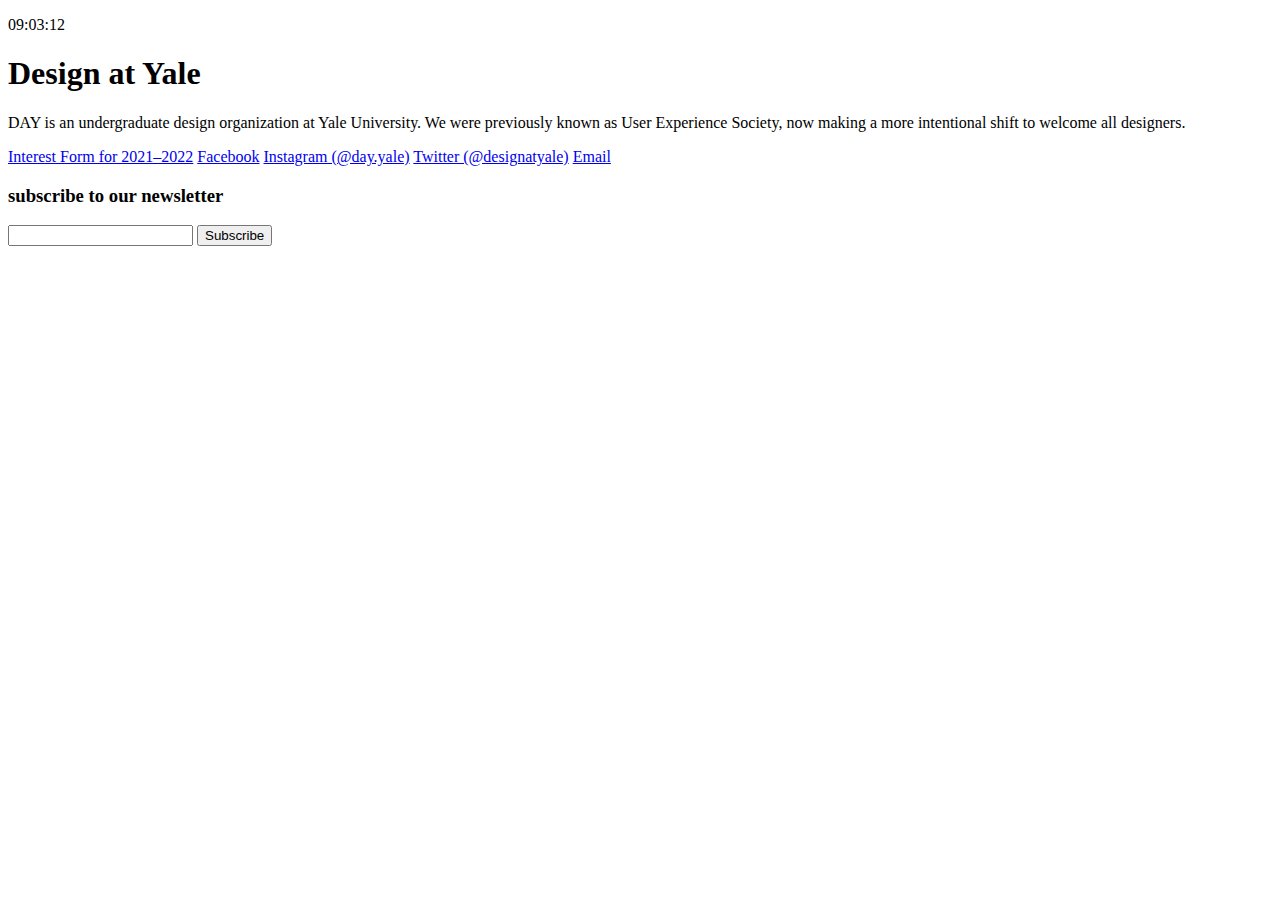
==== index.html @ 6bbe8b87 "force push" ====
<!DOCTYPE html>
<!--[if lte IE 6]><html class="preIE7 preIE8 preIE9"><![endif]-->
<!--[if IE 7]><html class="preIE8 preIE9"><![endif]-->
<!--[if IE 8]><html class="preIE9"><![endif]-->
<!--[if gte IE 9]><!--><html><!--<![endif]-->
  <head>
    <meta charset="UTF-8">
    <meta name="viewport" content="width=device-width,initial-scale=1">
  <title>Design at Yale</title>
  <link rel="stylesheet" href="reset.css" type="text/css">
  <link rel="stylesheet" href="main.css" type="text/css">
  
  
  <script type="text/javascript">
  var tick;
  function stop() {
  clearTimeout(tick);
  }
  function clock() {
  var ut=new Date();
  var h,m,s;
  var time="        ";
  h=ut.getHours();
  m=ut.getMinutes();
  s=ut.getSeconds();
  if(s<=9) s="0"+s;
  if(m<=9) m="0"+m;
  if(h<=9) h="0"+h;
  time+=h+":"+m+":"+s;
  document.getElementById('clock').innerHTML=time;
  tick=setTimeout("clock()",1000); 
  }
</script>
  

</head>
<body onload="clock();" onunload="stop();">

  <div id="wrapper">
    
    <div id="time">
      <p id="clock"></p>
    </div>
  
    <div class="main">
    <h1>Design at Yale</h1>
    <p>DAY is an undergraduate design organization at Yale University. We were previously known as User Experience Society, now making a more intentional shift to welcome all designers.</p>
      
      <div class="links">
        <a href="https://designatyale.com/interest">Interest Form for 2021–2022</a>
        <a href="https://www.facebook.com/uxsocietyyale">Facebook</a>
        <a href="http://instagram.com/day.yale">Instagram (@day.yale)</a>
        <a href="http://twitter.com/designatyale">Twitter (@designatyale)</a>
        <a href="mailto:uxsocietyyale@gmail.com">Email</a>
      
      </div>
      
    </div>
    
    <div id="newsletter">
    
        <div id="newsletter-container">
            
            <h3>subscribe to our newsletter</h3>
        <div class="newsletter">
            
            <!-- Begin Mailchimp Signup Form -->
<div id="mc_embed_signup">
<form action="https://gmail.us20.list-manage.com/subscribe/post?u=5d9deb15439ca8c25e27f2744&amp;id=3a9365ecce" method="post" id="mc-embedded-subscribe-form" name="mc-embedded-subscribe-form" class="validate" target="_blank" novalidate>	

	<input type="email" value="" name="EMAIL" class="required email" id="mce-EMAIL">

        <!-- real people should not fill this in and expect good things - do not remove this or risk form bot signups-->
    <div style="position: absolute; left: -5000px;" aria-hidden="true"><input type="text" name="b_5d9deb15439ca8c25e27f2744_3a9365ecce" tabindex="-1" value=""></div>
    <input type="submit" value="Subscribe" name="subscribe" id="mc-embedded-subscribe" class="button">
</form>
</div>

<!--End mc_embed_signup-->
            
        </div>
            
    </div>
    </div>
  
  </div>
</body>
</html>
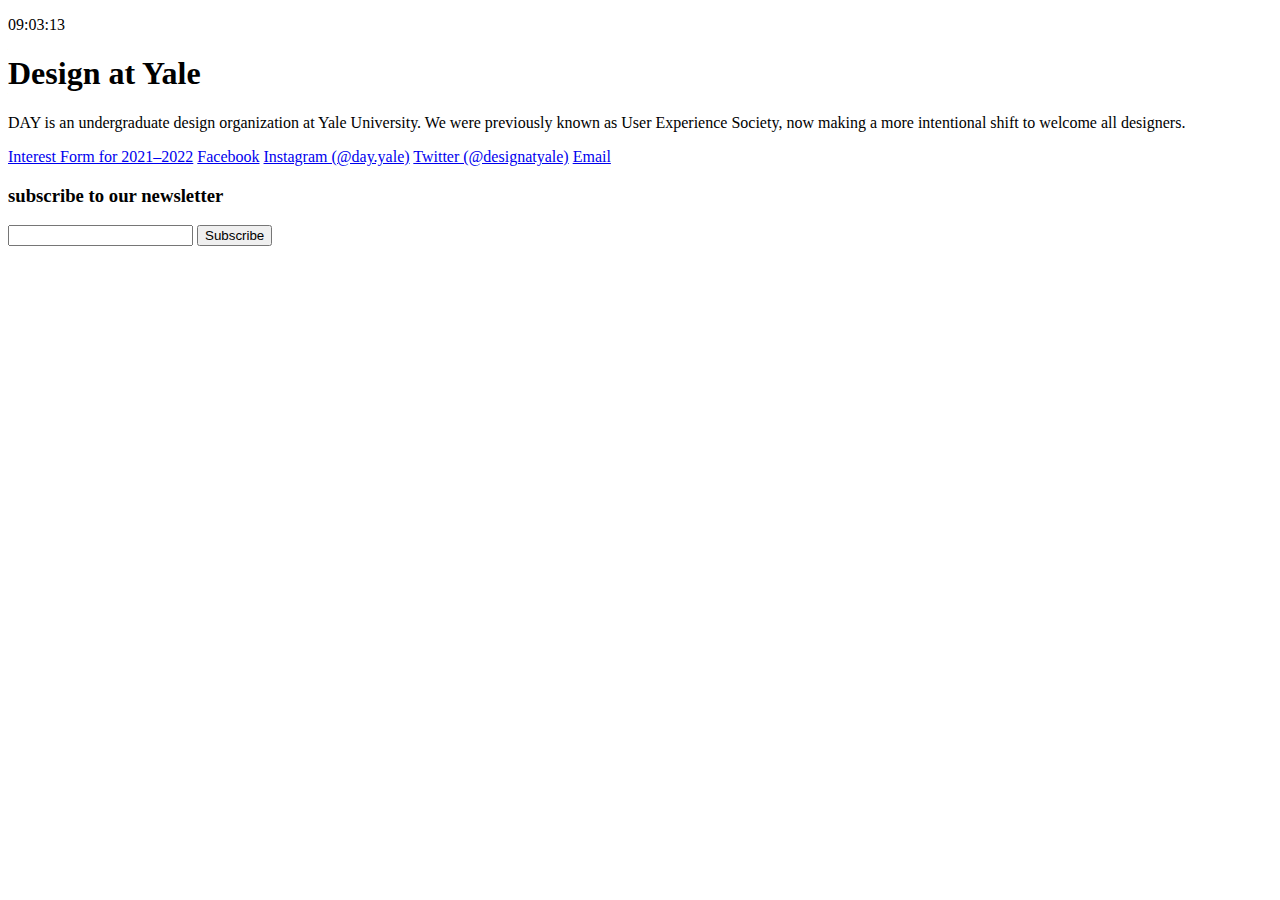
==== commit b4ad5766: "Update index.html" ====
--- a/index.html
+++ b/index.html
@@ -67,7 +67,7 @@
             
             <!-- Begin Mailchimp Signup Form -->
 <div id="mc_embed_signup">
-<form action="https://gmail.us20.list-manage.com/subscribe/post?u=5d9deb15439ca8c25e27f2744&amp;id=3a9365ecce" method="post" id="mc-embedded-subscribe-form" name="mc-embedded-subscribe-form" class="validate" target="_blank" novalidate>	
+<form action="https://gmail.us20.list-manage.com/subscribe/post?u=5d9deb15439ca8c25e27f2744&amp;id=3a9365ecce" method="post" id="mc-embedded-subscribe-form" name="mc-embedded-subscribe-form" class="validate" target="_blank" autocomplete="off" novalidate>	
 
 	<input type="email" value="" name="EMAIL" class="required email" id="mce-EMAIL">
 
@@ -86,4 +86,4 @@
   
   </div>
 </body>
-</html>+</html>
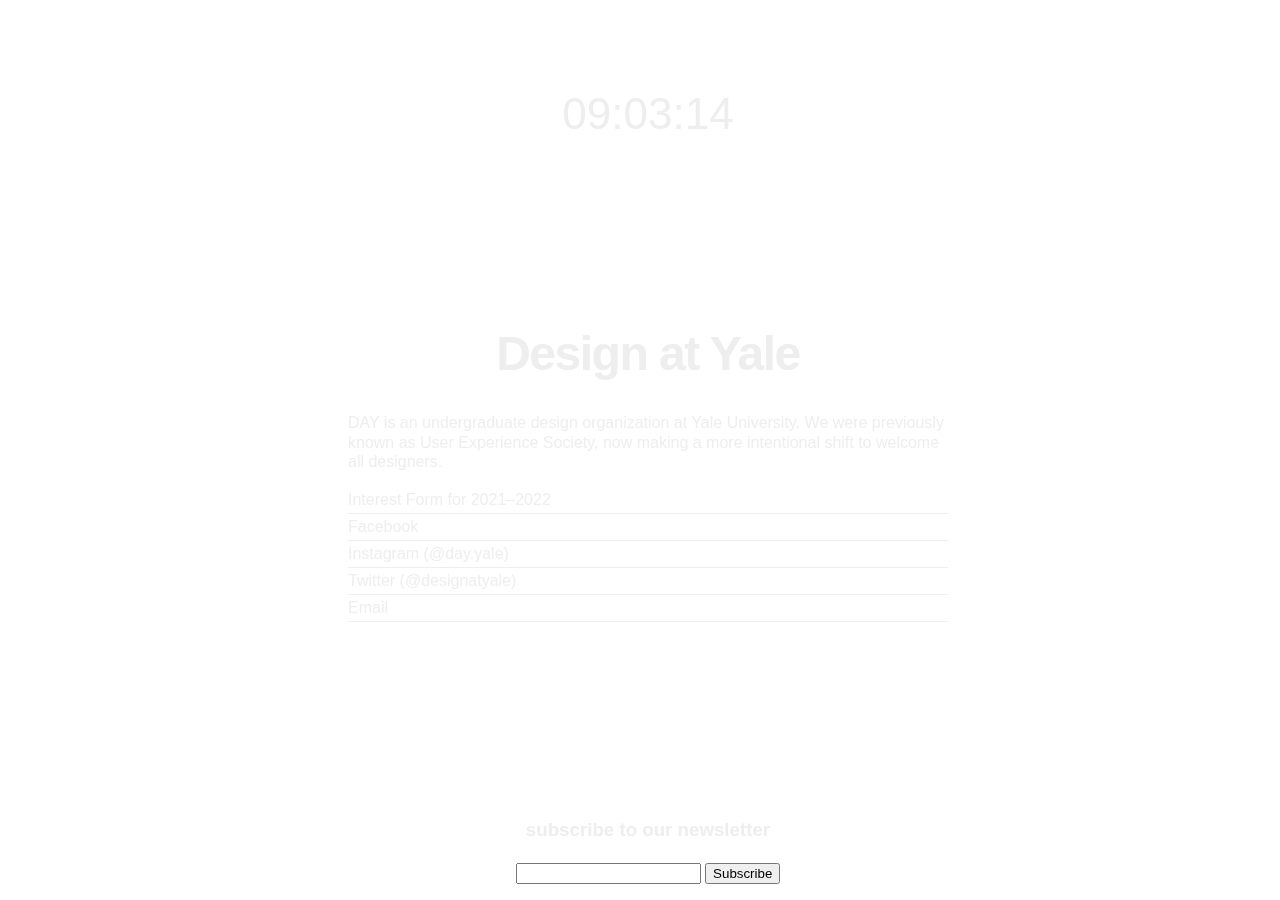
==== commit 6bf3fd1e: "turn off autofill for form" ====
--- a/index.html
+++ b/index.html
@@ -86,4 +86,4 @@
   
   </div>
 </body>
-</html>
+</html>--- a/main.css
+++ b/main.css
@@ -0,0 +1,89 @@
+body{
+  background-image: url(images/bg.png);
+  background-size: cover;
+  background-attachment: fixed;
+  background-position: center bottom;
+  
+  font-family: Camphor, Helvetica, Arial, Open Sans, Segoe UI, sans-serif;
+  text-rendering: optimizeLegibility;
+  -webkit-font-smoothing: antialiased;
+  -moz-osx-font-smoothing: grayscale;
+}
+
+#wrapper{
+  position: fixed;
+  width: 100vw;
+  height: 100vh;
+  display: flex;
+  flex-wrap: wrap;
+  justify-content: center;
+  vertical-align: center;
+  align-content: center;
+  align-items: center;
+}
+
+#time{
+  font-size: 44px;
+  color: #eee;
+  position: fixed;
+  width: 100%;
+  top: 0;
+  padding: 1em;
+  text-align: center;
+  pointer-events: none;
+}
+
+#newsletter{
+  position: fixed;
+  padding: 1em;
+  text-align: center;
+  color: #eee;
+  bottom: 0;
+}
+
+#newsletter h3{
+  padding: 1m;
+  text-align: center;
+  line-height: 150%;
+}
+
+.main{
+  position: fixed;
+  width: 80%;
+  max-width: 600px;
+  height: auto;
+  margin: 0 auto;
+}
+
+.main h1{
+  color: #eee;
+  font-size: 3em;
+  text-align: center;
+  font-weight: bold;
+  letter-spacing: -1.5px;
+}
+
+.main p{
+  color: #eee;
+  margin: 1em auto;
+}
+
+.links a{
+  display: block;
+  color: #eee;
+  border-bottom: 1px solid #eee;
+  text-decoration: none;
+  padding: .25em 0;
+}
+
+.links a:hover{
+  color: black;
+}
+
+p{
+  line-height: 120%;
+}
+
+input:focus {
+  outline: none;
+}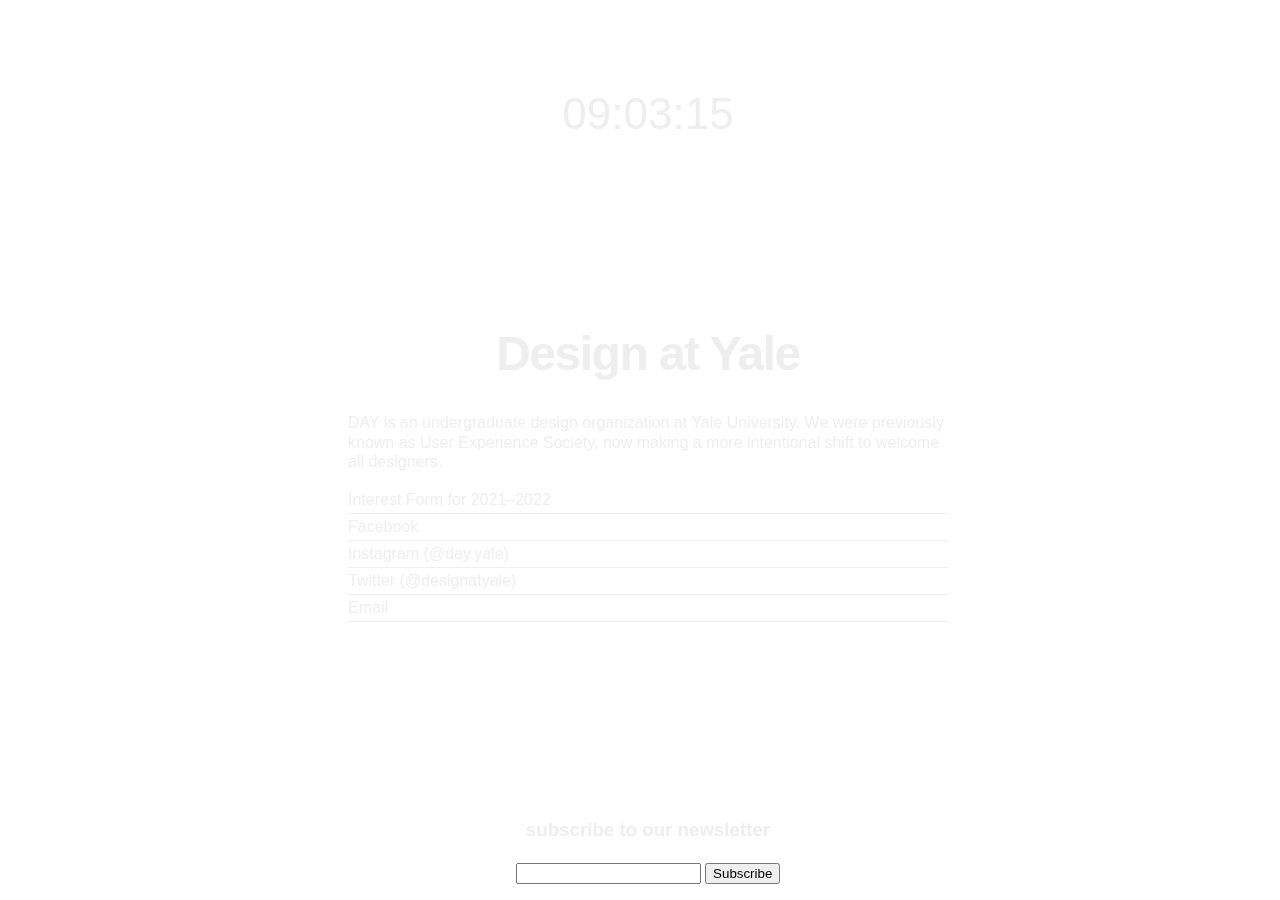
==== commit 7945393b: "Update index.html" ====
--- a/index.html
+++ b/index.html
@@ -49,7 +49,7 @@
       
       <div class="links">
         <a href="https://designatyale.com/interest">Interest Form for 2021–2022</a>
-        <a href="https://www.facebook.com/uxsocietyyale">Facebook</a>
+        <a href="https://www.facebook.com/wedesignatyale/">Facebook</a>
         <a href="http://instagram.com/day.yale">Instagram (@day.yale)</a>
         <a href="http://twitter.com/designatyale">Twitter (@designatyale)</a>
         <a href="mailto:uxsocietyyale@gmail.com">Email</a>
@@ -86,4 +86,4 @@
   
   </div>
 </body>
-</html>+</html>
